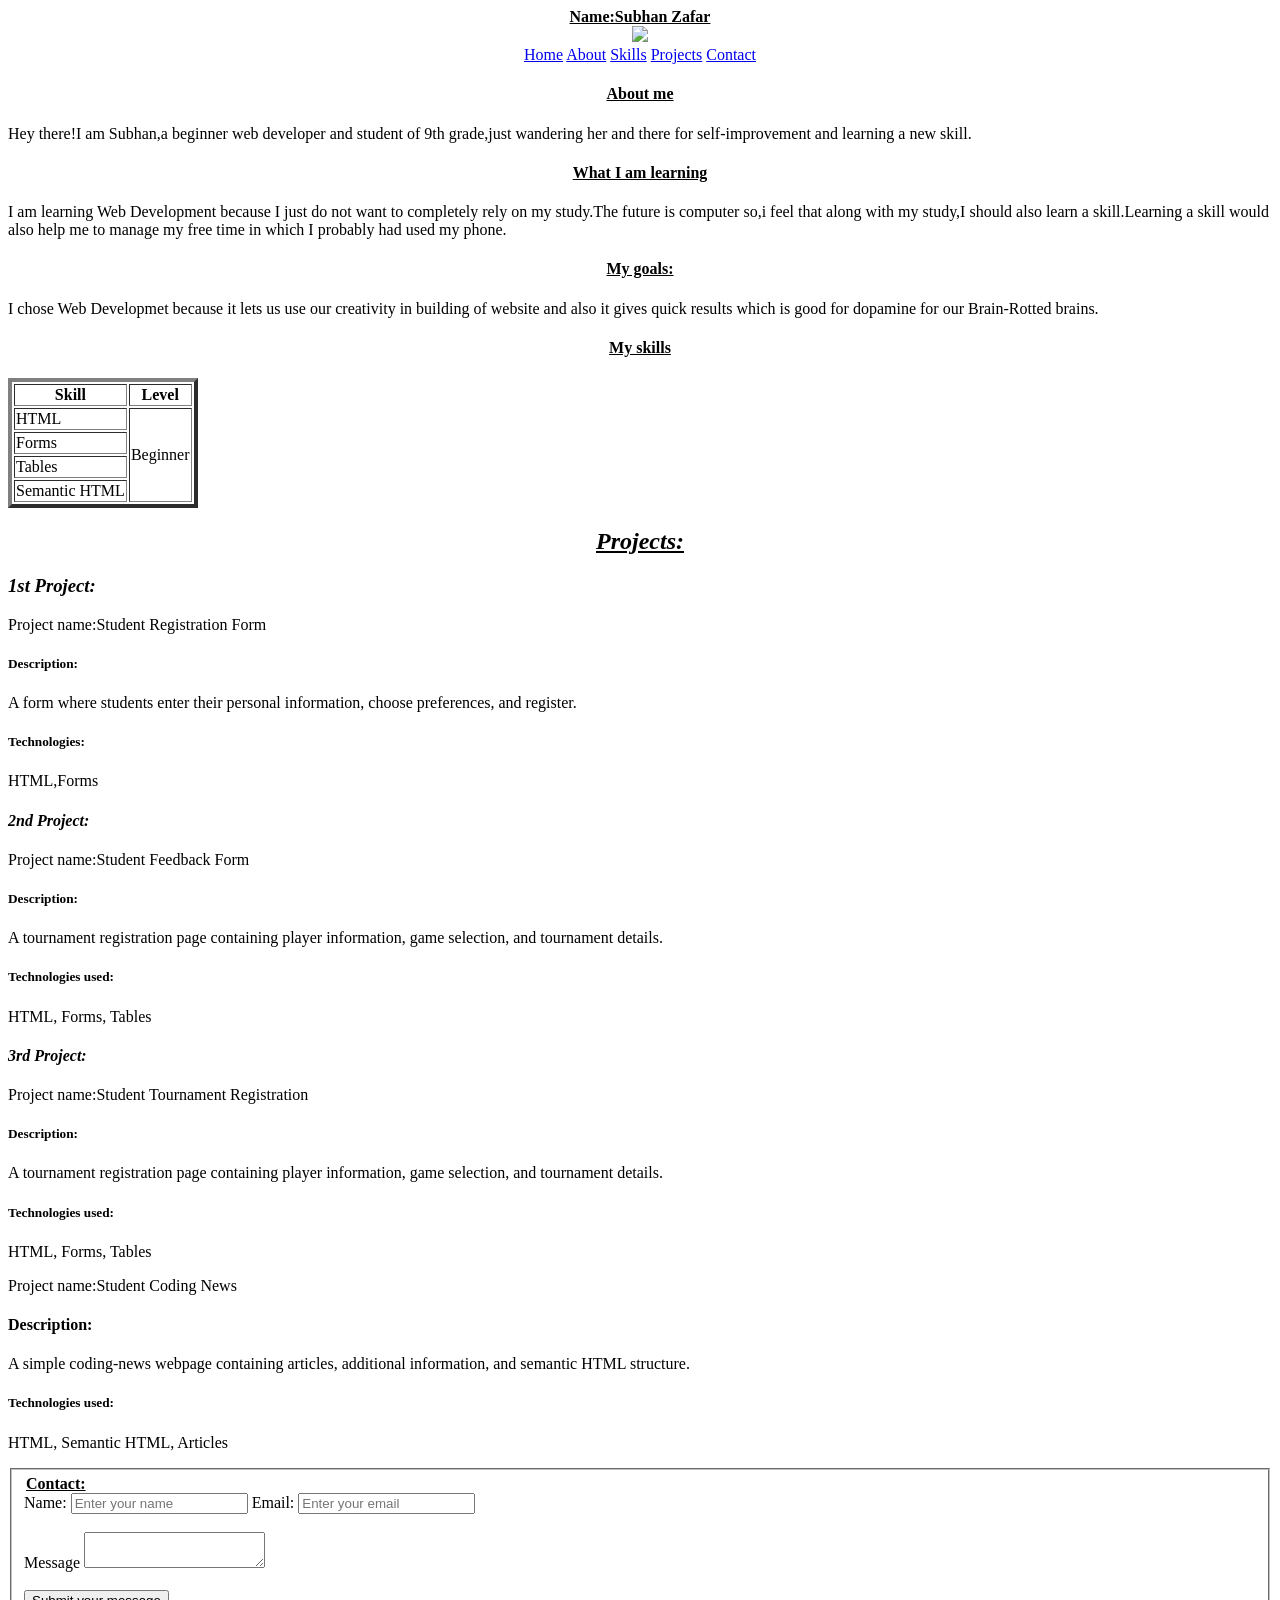
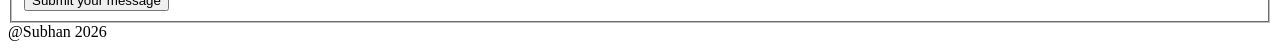
==== index.html @ 72118c7f "Rename index.html.html to index.html" ====
<!DOCTYPE HTML>
<html lang="en">

<head>
       <title>Beginner Web Developer</title>
       <link rel="stylesheet" href="style.css">
</head>

<body>
       <center>
              <u><b><header>Name:Subhan Zafar</header></b></u>
       </center>
       <center><img src="subhan.png.png" width="800"></center>
       <center>
              <nav>
                     <a href="#home">Home</a>
                     <a href="#about">About</a>
                     <a href="#skills">Skills</a>
                     <a href="#projects">Projects</a>
                     <a href="#contact">Contact</a>
              </nav>
       </center>
       <section>
              <center><u>
                            <h4>About me</h4>
                     </u></center>
              <p>Hey there!I am Subhan,a beginner web developer and student of 9th grade,just wandering her and there
                     for self-improvement and learning a new skill.</p>
              <center><u>
                            <h4>What I am learning</h4>
                     </u></center>
              <p>I am learning Web Development because I just do not want to completely rely on my study.The future is
                     computer so,i feel that along with my study,I should also learn a skill.Learning a skill would also
                     help me to manage my free time in which I probably had used my phone.</p>
              <center><u>
                            <h4>My goals:</h4>
                     </u></center>
              <p>I chose Web Developmet because it lets us use our creativity in building of website and also it
                     gives quick results which is good for dopamine for our Brain-Rotted brains.</p>
       </section>
       <center><u>
                     <h4>My skills</h4>
              </u></center>
       <table border="4">
              <tr>
                     <th>Skill</th>
                     <th>Level</th>
              </tr>
              <tr>
                     <td>HTML</td>
                     <td rowspan="4">Beginner</td>
              </tr>
              <tr>
                     <td>Forms</td>
              </tr>
              <tr>
                     <td>Tables</td>
              </tr>
              <tr>
                     <td>Semantic HTML</td>
              </tr>
       </table>
       <article>
              <center><i><u>
                                   <h2>Projects:</h2>
                            </u></i></center>
              <h3><i>1st Project:</i></h3>
              <label for="project name">Project name:Student Registration Form</label>
              <h5>Description:</h5>
              <p>A form where students enter their personal information, choose preferences, and register.</p>
              <h5>Technologies:</h5>
              <p>HTML,Forms</p>
       </article>
       <article>
              <h4><i>2nd Project:</i></h4>
              <label for="project name">Project name:Student Feedback Form</label>
              <h5>Description:</h5>
              <p>A tournament registration page containing player information, game selection, and tournament details.
              </p>
              <h5>Technologies used:</h5>
              <p>HTML, Forms, Tables</p>
       </article>
       <article>
              <h4><i>3rd Project:</i></h4>
              <label for="project name">Project name:Student Tournament Registration</label>
              <h5>Description:</h5>
              <p>A tournament registration page containing player information, game selection, and tournament details.
              </p>
              <h5>Technologies used:</h5>
              <p>HTML, Forms, Tables</p>
       </article>
       <article>
              <label for="project name">Project name:Student Coding News</label>
              <h4>Description:</h4>
              <p>A simple coding-news webpage containing articles, additional information, and semantic HTML structure.
              </p>
              <h5>Technologies used:</h5>
              <p>HTML, Semantic HTML, Articles</p>
       </article>
       <form action="#" method="post">
              <fieldset>
                     <b><u>
                                   <legend>Contact:</legend>
                            </u></b>
                     <label for="name">Name:</label>
                     <input type="text" id="name" name="name" placeholder="Enter your name" required>
                     <label for="email">Email:</label>
                     <input type="email" id="email" name="email" placeholder="Enter your email" required>
                     <br><br>
                     <label for="message">Message</label>
                     <textarea required></textarea>
                     <br><br>
                     <button type="submit">Submit your message</button>
              </fieldset>
              <footer>@Subhan 2026</footer>
       </form>
</body>
</html>
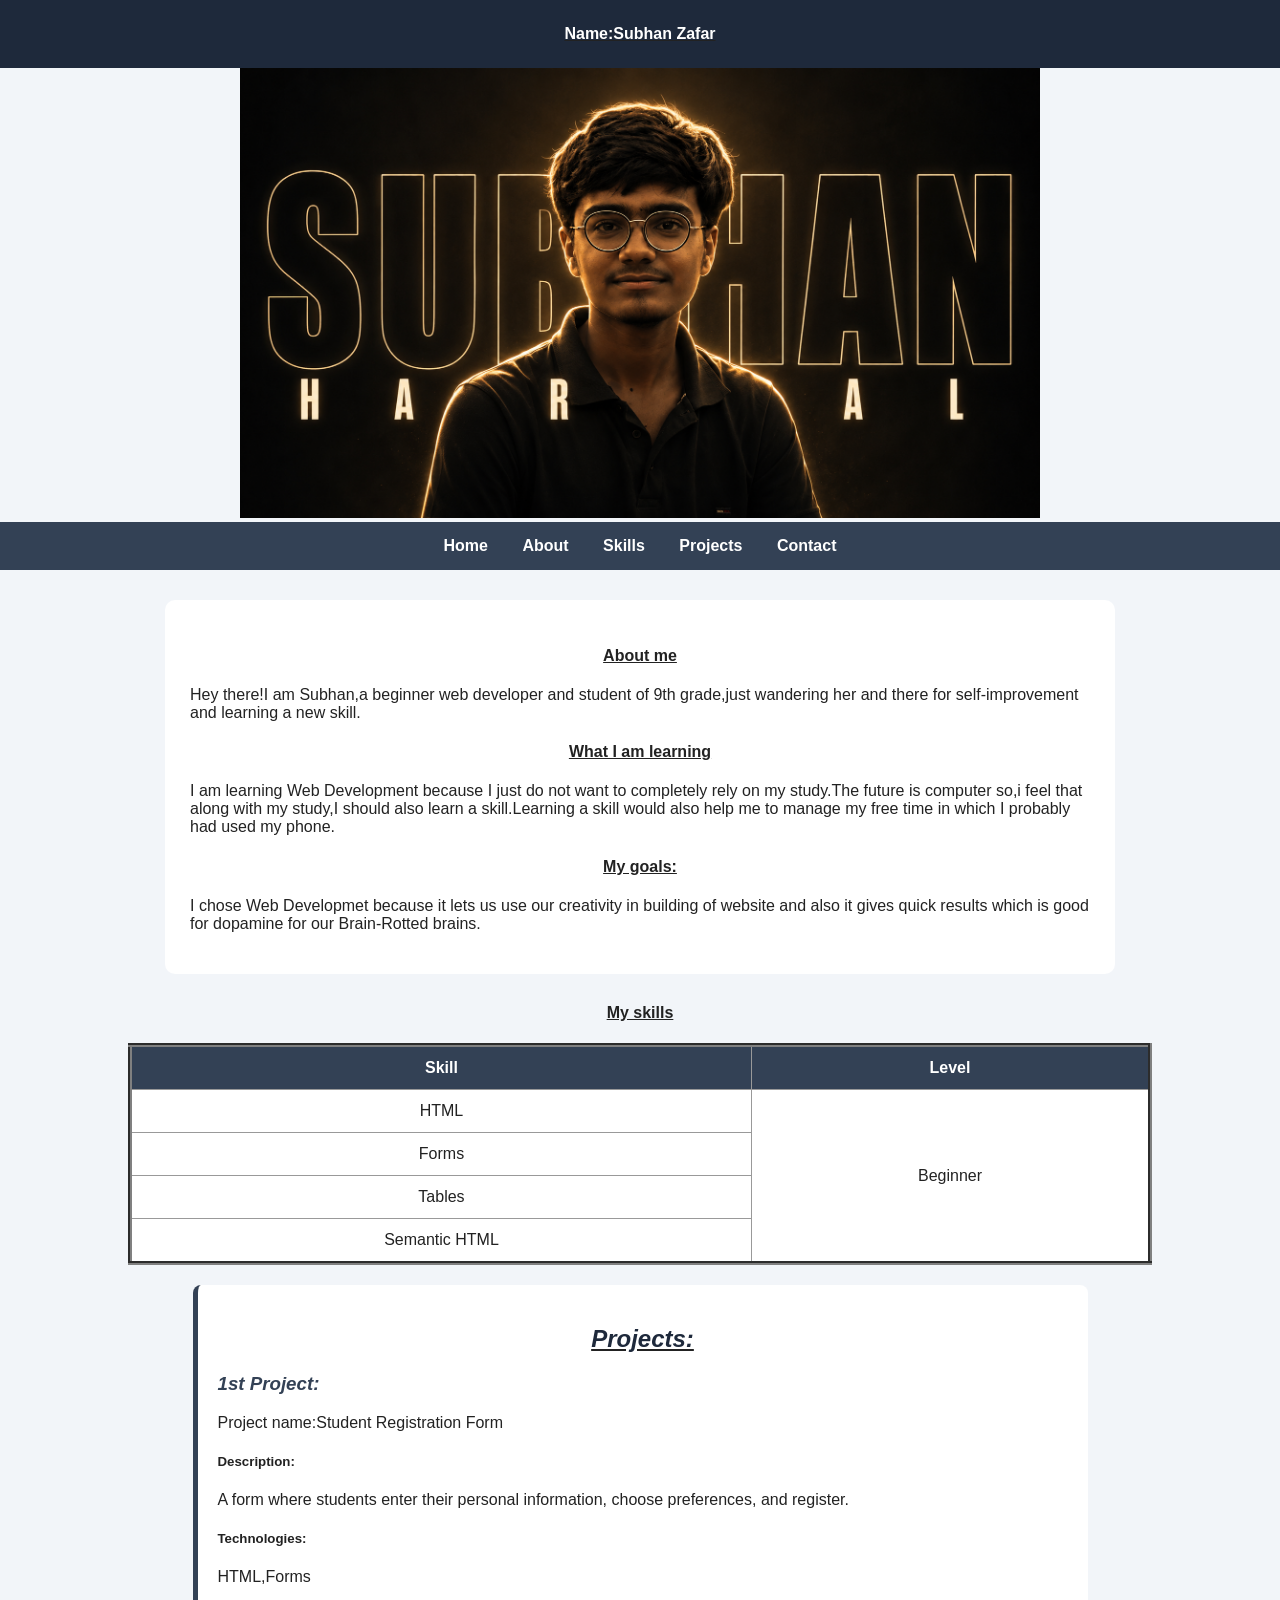
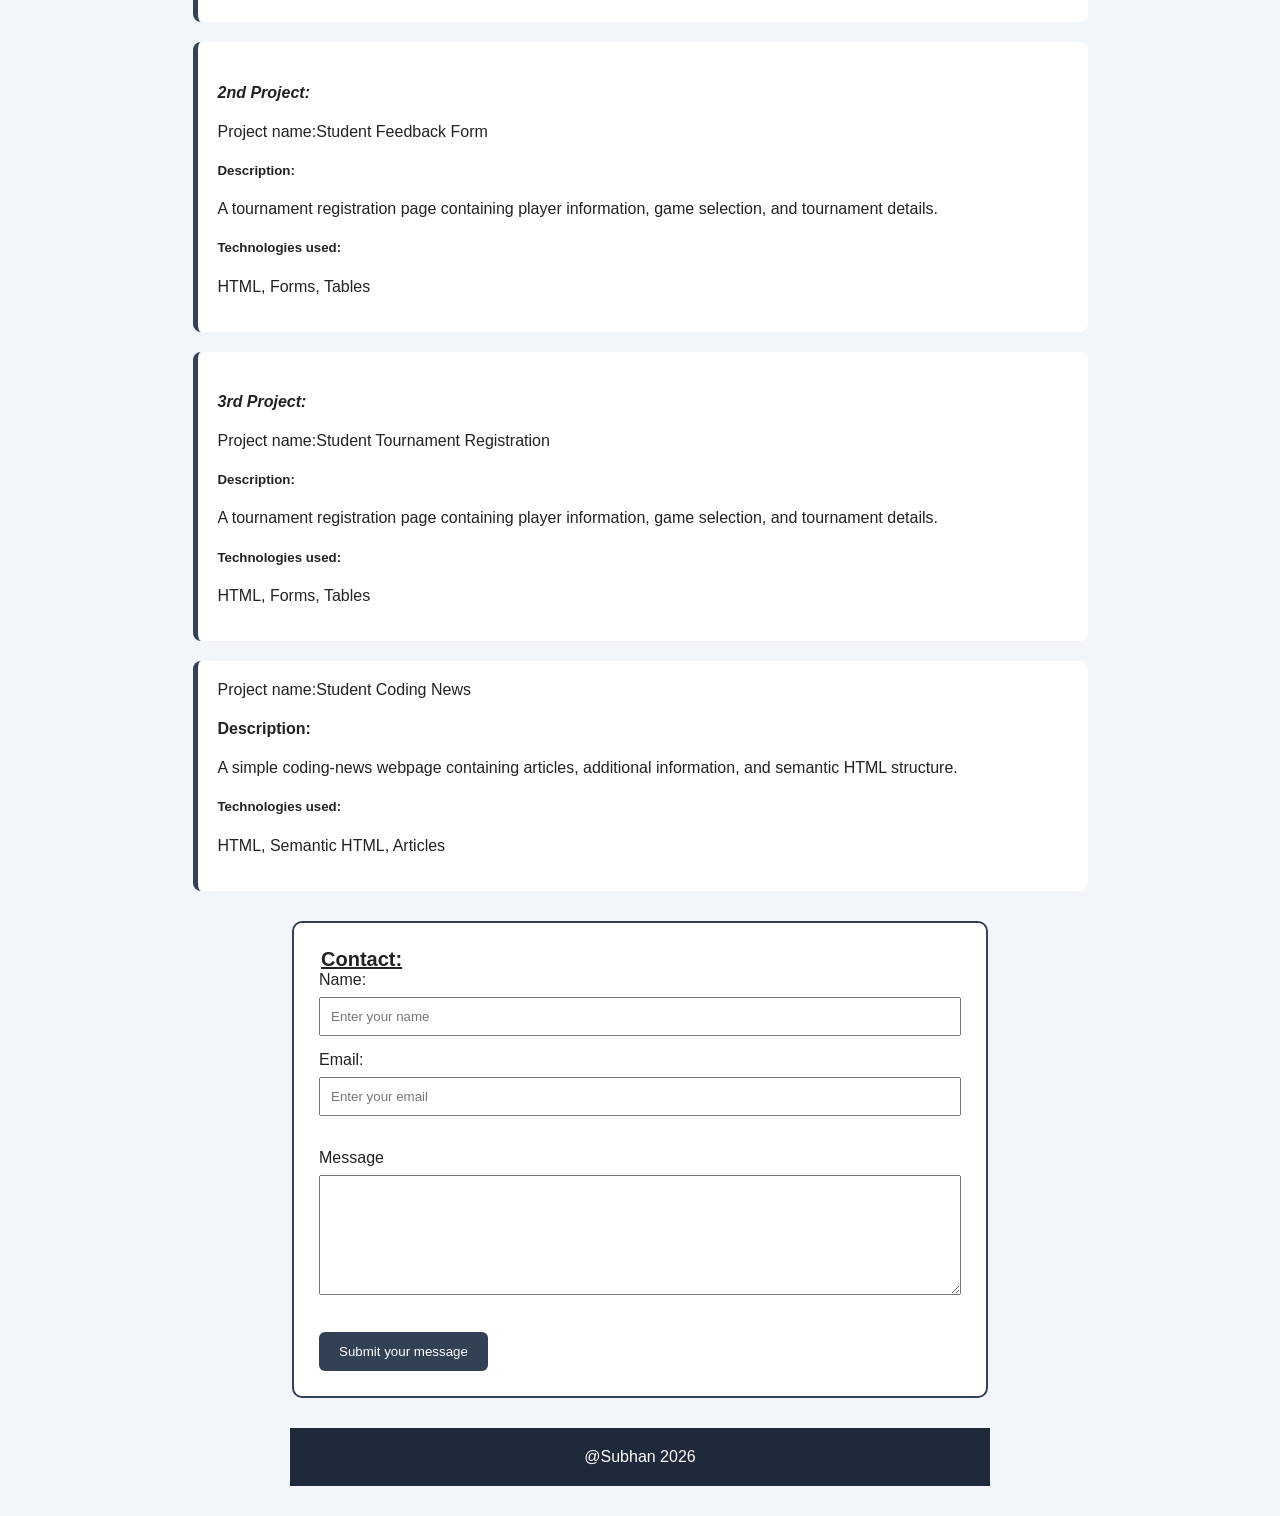
==== commit 31516e05: "Update index.html" ====
--- a/index.html
+++ b/index.html
@@ -10,7 +10,7 @@
        <center>
               <u><b><header>Name:Subhan Zafar</header></b></u>
        </center>
-       <center><img src="subhan.png.png" width="800"></center>
+       <center><img src="subhan.png" width="800"></center>
        <center>
               <nav>
                      <a href="#home">Home</a>
--- a/style.css
+++ b/style.css
@@ -0,0 +1,160 @@
+/* ===== GENERAL ===== */
+
+body {
+    font-family: Arial, sans-serif;
+    background-color: #f2f5f9;
+    color: #222;
+    margin: 0;
+}
+
+
+/* ===== HEADER ===== */
+
+header {
+    background-color: #1e293b;
+    color: white;
+    padding: 25px;
+    text-align: center;
+}
+
+header img {
+    width: 300px;
+    max-width: 90%;
+    margin-top: 15px;
+}
+
+
+/* ===== NAVIGATION ===== */
+
+nav {
+    background-color: #334155;
+    padding: 15px;
+    text-align: center;
+}
+
+nav a {
+    color: white;
+    text-decoration: none;
+    margin: 0 15px;
+    font-weight: bold;
+}
+
+nav a:hover {
+    text-decoration: underline;
+}
+
+
+/* ===== SECTIONS ===== */
+
+section {
+    max-width: 900px;
+    margin: 30px auto;
+    padding: 25px;
+    background-color: white;
+    border-radius: 10px;
+}
+
+
+/* ===== HEADINGS ===== */
+
+h2 {
+    color: #1e293b;
+}
+
+h3 {
+    color: #334155;
+}
+
+
+/* ===== TABLE ===== */
+
+table {
+    width: 80%;
+    margin: 20px auto;
+    border-collapse: collapse;
+    background-color: white;
+}
+
+th,
+td {
+    border: 1px solid #999;
+    padding: 12px;
+    text-align: center;
+}
+
+th {
+    background-color: #334155;
+    color: white;
+}
+
+
+/* ===== PROJECTS ===== */
+
+article {
+    max-width: 850px;
+    margin: 20px auto;
+    padding: 20px;
+    background-color: white;
+    border-left: 5px solid #334155;
+    border-radius: 8px;
+}
+
+article h3 {
+    margin-top: 0;
+}
+
+
+/* ===== CONTACT FORM ===== */
+
+form {
+    max-width: 700px;
+    margin: 30px auto;
+}
+
+fieldset {
+    padding: 25px;
+    border: 2px solid #334155;
+    border-radius: 10px;
+    background-color: white;
+}
+
+legend {
+    font-weight: bold;
+    font-size: 20px;
+}
+
+input,
+textarea {
+    width: 100%;
+    padding: 10px;
+    margin: 8px 0 15px;
+    box-sizing: border-box;
+}
+
+textarea {
+    height: 120px;
+}
+
+button {
+    background-color: #334155;
+    color: white;
+    padding: 12px 20px;
+    border: none;
+    border-radius: 6px;
+    cursor: pointer;
+}
+
+button:hover {
+    background-color: #1e293b;
+}
+
+
+/* ===== FOOTER ===== */
+
+footer {
+    background-color: #1e293b;
+    color: white;
+    text-align: center;
+    padding: 20px;
+    margin-top: 30px;
+}
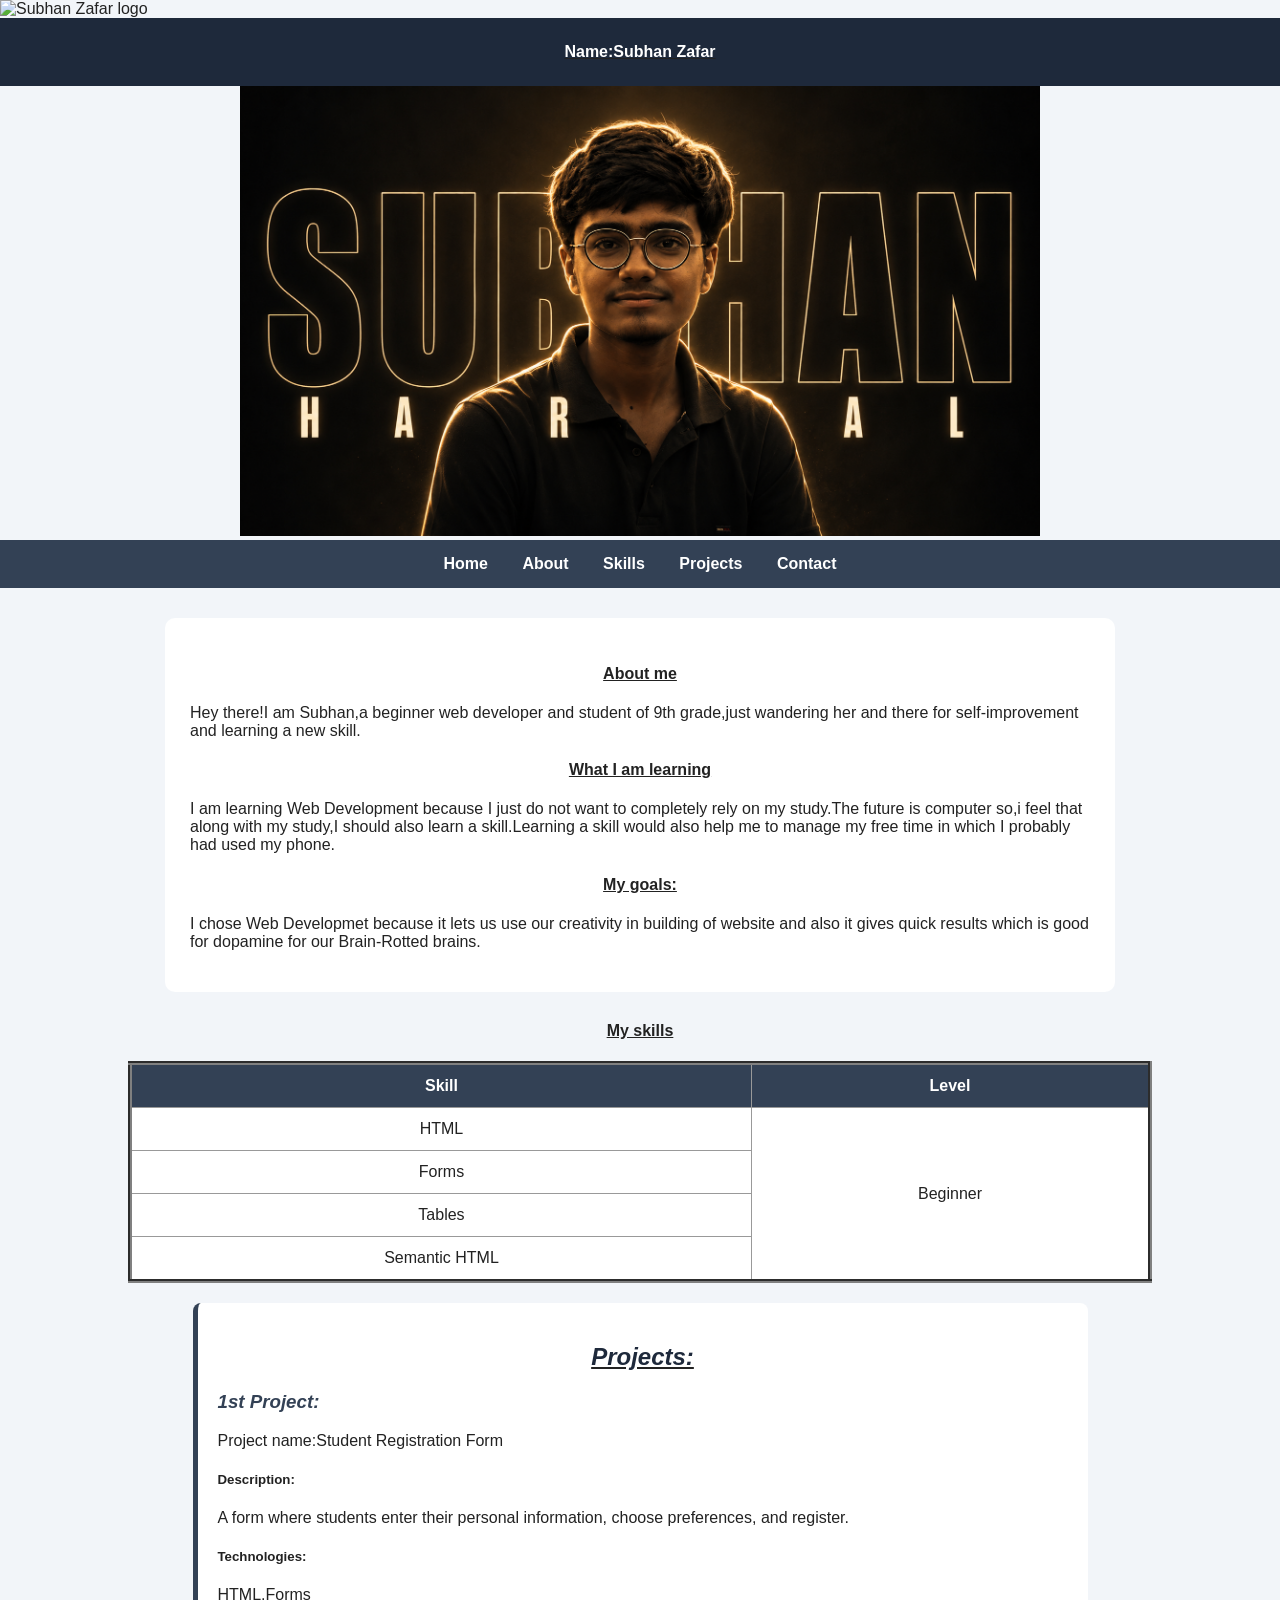
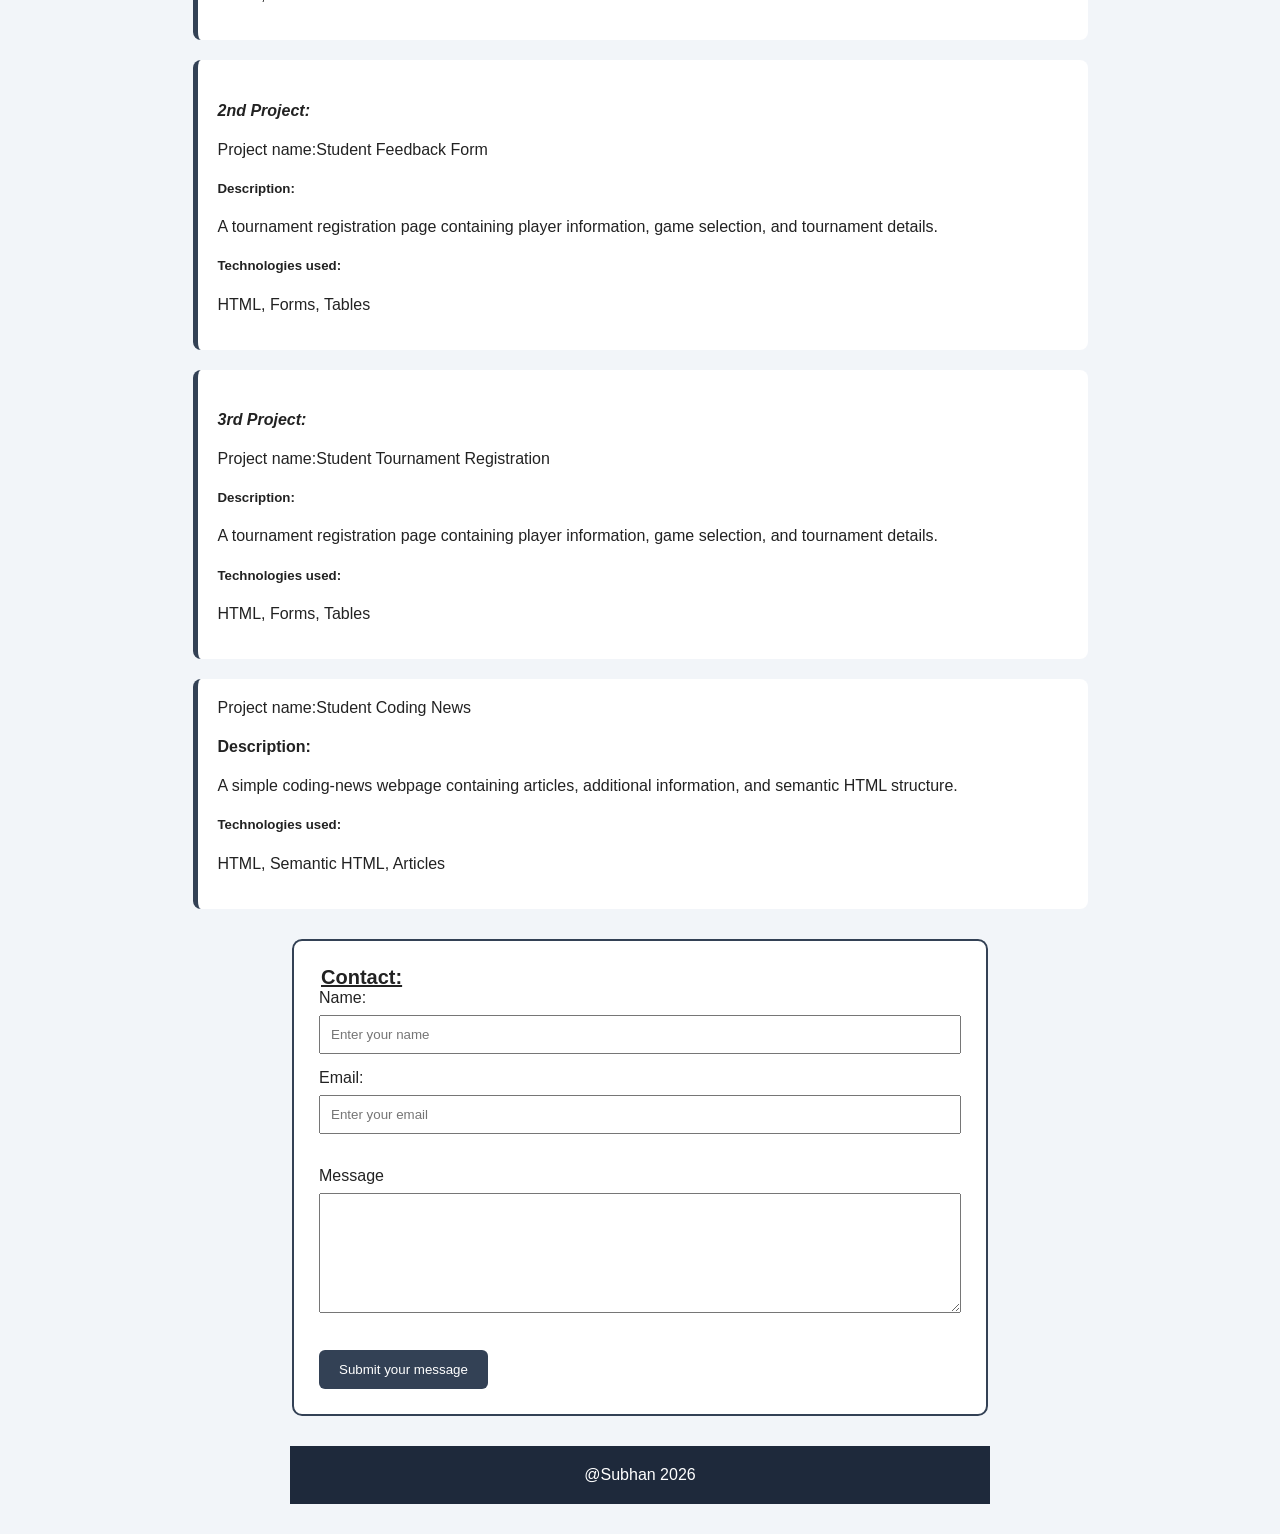
==== commit c22ed9d8: "Fix HTML structure and add logo image" ====
--- a/index.html
+++ b/index.html
@@ -2,8 +2,9 @@
 <html lang="en">
 
 <head>
-       <title>Beginner Web Developer</title>
+       <title>Subhan Portfolio</title>
        <link rel="stylesheet" href="style.css">
+       <img src="logo.png" alt="Subhan Zafar logo">
 </head>
 
 <body>
